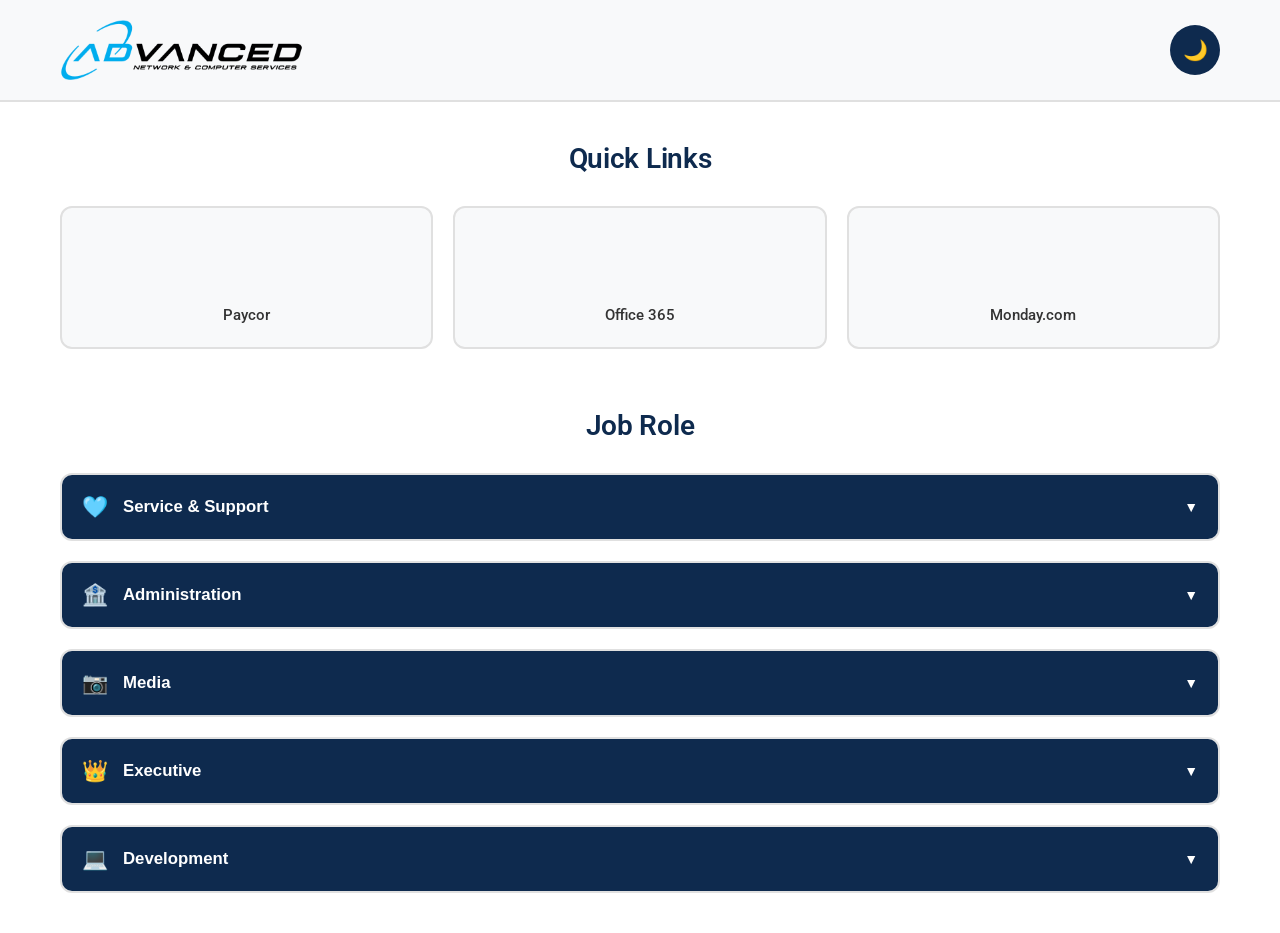
==== index.html @ eda74163 "Revert changes" ====
<!DOCTYPE html>
<html lang="en">
<head>
    <meta charset="UTF-8">
    <meta name="viewport" content="width=device-width, initial-scale=1.0">
    <title>Internal Navigation Page</title>
    <link rel="icon" type="image/png" href="ADHalo-250px.png">
    <link rel="stylesheet" href="style.css">
</head>
<body>
    <header class="header">
        <div class="container">
            <div class="header-content">
                <div class="logo-container">
                    <img id="mainLogo" src="ancs-logo-blacktext.png" alt="Advanced Network & Computer Services" class="main-logo">
                </div>
                <button class="theme-toggle" aria-label="Toggle dark/light mode">
                    <span class="theme-icon">🌙</span>
                </button>
            </div>
        </div>
    </header>

    <main class="main">
        <div class="container">
            <!-- Quick Links Section -->
            <section class="quick-links">
                <h2>Quick Links</h2>
                <div class="quick-links-grid">
                    <a href="https://hcm.paycor.com/portal/" target="_blank" class="quick-link-card">
                        <div class="quick-link-logo-container">
                            <img src="https://cdn.brandfetch.io/id67ccOnIl/theme/dark/symbol.svg?c=1bxid64Mup7aczewSAYMX&t=1671432316506" alt="Paycor Logo" class="quick-link-logo" onerror="this.style.display='none'">
                        </div>
                        <span class="quick-link-text">Paycor</span>
                    </a>
                    <a href="https://m365.cloud.microsoft/" target="_blank" class="quick-link-card">
                        <div class="quick-link-logo-container">
                            <img src="https://cdn.brandfetch.io/idEzoI2jXq/theme/dark/symbol.svg?c=1bxid64Mup7aczewSAYMX&t=1741363634296" alt="Office 365 Logo" class="quick-link-logo" onerror="this.style.display='none'">
                        </div>
                        <span class="quick-link-text">Office 365</span>
                    </a>
                    <a href="https://advncs-team.monday.com/overviews/33391818" target="_blank" class="quick-link-card">
                        <div class="quick-link-logo-container">
                            <img src="https://cdn.brandfetch.io/idHFUcTb1F/theme/dark/symbol.svg?c=1bxid64Mup7aczewSAYMX&t=1700068256688" alt="Monday.com Logo" class="quick-link-logo" onerror="this.style.display='none'">
                        </div>
                        <span class="quick-link-text">Monday.com</span>
                    </a>
                </div>
            </section>

            <!-- Job Roles Section -->
            <section class="job-roles">
                <h2>Job Role</h2>
                <div class="job-roles-grid">
                    <!-- Service & Support -->
                    <div class="job-role-card">
                        <button class="job-role-header" data-role="service-support">
                            <div class="header-left">
                                <span class="role-icon">🩵️</span>
                                <span class="role-title">Service & Support</span>
                            </div>
                            <span class="expand-icon">▼</span>
                        </button>
                        <div class="job-role-content" id="service-support">
                            <ul class="role-items">
                                <li>Service & Support Workspace</li>
                                <li><a href="https://ww5.autotask.net/AutotaskOnyx/LandingPage" target="_blank">Autotask PSA</a></li>
                                <li><a href="https://advanced-network-computer-services-inc.itglue.com/" target="_blank">IT Glue</a></li>
                            </ul>
                            <div class="subsection">
                                <h4 class="subsection-title">Project Management</h4>
                                <ul class="role-items">
                                    <li>Project Management Workspace</li>
                                </ul>
                            </div>
                            <div class="subsection">
                                <h4 class="subsection-title">Help Desk</h4>
                                <ul class="role-items">
                                    <li>Help Desk Workspace</li>
                                    <li>Datto RMM</li>
                                    <li><a href="https://zinfandel.rmm.datto.com" target="_blank">Datto RMM</a></li>
                                </ul>
                            </div>
                            <div class="subsection">
                                <h4 class="subsection-title">Engineering</h4>
                                <ul class="role-items">
                                    <li>Engineering Workspace</li>
                                </ul>
                            </div>
                            <div class="subsection">
                                <h4 class="subsection-title">Network Operations Center</h4>
                                <ul class="role-items">
                                    <li>PRTG</li>
                                    <li>Cisco AMP</li>
                                    <li>Cisco Umbrella</li>
                                    <li>Datto Unified Continuity</li>
                                </ul>
                            </div>
                        </div>
                    </div>

                    <!-- Administration -->
                    <div class="job-role-card">
                        <button class="job-role-header" data-role="administration">
                            <div class="header-left">
                                <span class="role-icon">🏦️</span>
                                <span class="role-title">Administration</span>
                            </div>
                            <span class="expand-icon">▼</span>
                        </button>
                        <div class="job-role-content" id="administration">
                            <ul class="role-items">
                                <li>Administration Workspace</li>
                            </ul>
                            <div class="subsection">
                                <h4 class="subsection-title">Finance</h4>
                                <ul class="role-items">
                                    <li>Finance Workspace</li>
                                </ul>
                            </div>
                            <div class="subsection">
                                <h4 class="subsection-title">Maintenance</h4>
                                <ul class="role-items">
                                    <li>Maintenance Workspace</li>
                                </ul>
                            </div>
                        </div>
                    </div>

                    <!-- Media -->
                    <div class="job-role-card">
                        <button class="job-role-header" data-role="media">
                            <div class="header-left">
                                <span class="role-icon">📷️</span>
                                <span class="role-title">Media</span>
                            </div>
                            <span class="expand-icon">▼</span>
                        </button>
                        <div class="job-role-content" id="media">
                            <ul class="role-items">
                                <li>Media Workspace</li>
                            </ul>
                        </div>
                    </div>

                    <!-- Executive -->
                    <div class="job-role-card">
                        <button class="job-role-header" data-role="executive">
                            <div class="header-left">
                                <span class="role-icon">👑</span>
                                <span class="role-title">Executive</span>
                            </div>
                            <span class="expand-icon">▼</span>
                        </button>
                        <div class="job-role-content" id="executive">
                            <ul class="role-items">
                                <li>Executive Workspace</li>
                            </ul>
                        </div>
                    </div>

                    <!-- Development -->
                    <div class="job-role-card">
                        <button class="job-role-header" data-role="development">
                            <div class="header-left">
                                <span class="role-icon">💻</span>
                                <span class="role-title">Development</span>
                            </div>
                            <span class="expand-icon">▼</span>
                        </button>
                        <div class="job-role-content" id="development">
                            <ul class="role-items">
                                <li>Development Workspace</li>
                            </ul>
                        </div>
                    </div>
                </div>
            </section>
        </div>
    </main>

    <script src="app.js"></script>
</body>
</html>
---- style.css ----
@import url('https://fonts.googleapis.com/css2?family=Roboto:wght@400;700&display=swap');
:root {
  /* Primitive Color Tokens */
  --color-white: rgba(255, 255, 255, 1);
  --color-black: rgba(0, 0, 0, 1);
  --color-cream-50: rgba(252, 252, 249, 1);
  --color-cream-100: rgba(255, 255, 253, 1);
  --color-gray-200: rgba(245, 245, 245, 1);
  --color-gray-300: rgba(167, 169, 169, 1);
  --color-gray-400: rgba(119, 124, 124, 1);
  --color-slate-500: rgba(98, 108, 113, 1);
  --color-brown-600: rgba(94, 82, 64, 1);
  --color-charcoal-700: rgba(31, 33, 33, 1);
  --color-charcoal-800: rgba(38, 40, 40, 1);
  --color-slate-900: rgba(19, 52, 59, 1);
  --color-teal-300: rgba(50, 184, 198, 1);
  --color-teal-400: rgba(45, 166, 178, 1);
  --color-teal-500: rgba(33, 128, 141, 1);
  --color-teal-600: rgba(29, 116, 128, 1);
  --color-teal-700: rgba(26, 104, 115, 1);
  --color-teal-800: rgba(41, 150, 161, 1);
  --color-red-400: rgba(255, 84, 89, 1);
  --color-red-500: rgba(192, 21, 47, 1);
  --color-orange-400: rgba(230, 129, 97, 1);
  --color-orange-500: rgba(168, 75, 47, 1);

  /* RGB versions for opacity control */
  --color-brown-600-rgb: 94, 82, 64;
  --color-teal-500-rgb: 33, 128, 141;
  --color-slate-900-rgb: 19, 52, 59;
  --color-slate-500-rgb: 98, 108, 113;
  --color-red-500-rgb: 192, 21, 47;
  --color-red-400-rgb: 255, 84, 89;
  --color-orange-500-rgb: 168, 75, 47;
  --color-orange-400-rgb: 230, 129, 97;

  /* Background color tokens (Light Mode) */
  --color-bg-1: rgba(59, 130, 246, 0.08); /* Light blue */
  --color-bg-2: rgba(245, 158, 11, 0.08); /* Light yellow */
  --color-bg-3: rgba(34, 197, 94, 0.08); /* Light green */
  --color-bg-4: rgba(239, 68, 68, 0.08); /* Light red */
  --color-bg-5: rgba(147, 51, 234, 0.08); /* Light purple */
  --color-bg-6: rgba(249, 115, 22, 0.08); /* Light orange */
  --color-bg-7: rgba(236, 72, 153, 0.08); /* Light pink */
  --color-bg-8: rgba(6, 182, 212, 0.08); /* Light cyan */

  /* Semantic Color Tokens (Light Mode) */
  --color-background: var(--color-cream-50);
  --color-surface: var(--color-cream-100);
  --color-text: var(--color-slate-900);
  --color-text-secondary: var(--color-slate-500);
  --color-primary: var(--color-teal-500);
  --color-primary-hover: var(--color-teal-600);
  --color-primary-active: var(--color-teal-700);
  --color-secondary: rgba(var(--color-brown-600-rgb), 0.12);
  --color-secondary-hover: rgba(var(--color-brown-600-rgb), 0.2);
  --color-secondary-active: rgba(var(--color-brown-600-rgb), 0.25);
  --color-border: rgba(var(--color-brown-600-rgb), 0.2);
  --color-btn-primary-text: var(--color-cream-50);
  --color-card-border: rgba(var(--color-brown-600-rgb), 0.12);
  --color-card-border-inner: rgba(var(--color-brown-600-rgb), 0.12);
  --color-error: var(--color-red-500);
  --color-success: var(--color-teal-500);
  --color-warning: var(--color-orange-500);
  --color-info: var(--color-slate-500);
  --color-focus-ring: rgba(var(--color-teal-500-rgb), 0.4);
  --color-select-caret: rgba(var(--color-slate-900-rgb), 0.8);

  /* Common style patterns */
  --focus-ring: 0 0 0 3px var(--color-focus-ring);
  --focus-outline: 2px solid var(--color-primary);
  --status-bg-opacity: 0.15;
  --status-border-opacity: 0.25;
  --select-caret-light: url("data:image/svg+xml,%3Csvg xmlns='http://www.w3.org/2000/svg' width='16' height='16' viewBox='0 0 24 24' fill='none' stroke='%23134252' stroke-width='2' stroke-linecap='round' stroke-linejoin='round'%3E%3Cpolyline points='6 9 12 15 18 9'%3E%3C/polyline%3E%3C/svg%3E");
  --select-caret-dark: url("data:image/svg+xml,%3Csvg xmlns='http://www.w3.org/2000/svg' width='16' height='16' viewBox='0 0 24 24' fill='none' stroke='%23f5f5f5' stroke-width='2' stroke-linecap='round' stroke-linejoin='round'%3E%3Cpolyline points='6 9 12 15 18 9'%3E%3C/polyline%3E%3C/svg%3E");

  /* RGB versions for opacity control */
  --color-success-rgb: 33, 128, 141;
  --color-error-rgb: 192, 21, 47;
  --color-warning-rgb: 168, 75, 47;
  --color-info-rgb: 98, 108, 113;

  /* Typography */
  --font-family-base: "Roboto", "Geist", "Inter", -apple-system,
    BlinkMacSystemFont, "Segoe UI", Roboto, sans-serif;
  --font-family-mono: "Berkeley Mono", ui-monospace, SFMono-Regular, Menlo,
    Monaco, Consolas, monospace;
  --font-size-xs: 11px;
  --font-size-sm: 12px;
  --font-size-base: 14px;
  --font-size-md: 14px;
  --font-size-lg: 16px;
  --font-size-xl: 18px;
  --font-size-2xl: 20px;
  --font-size-3xl: 24px;
  --font-size-4xl: 30px;
  --font-weight-normal: 400;
  --font-weight-medium: 500;
  --font-weight-semibold: 550;
  --font-weight-bold: 600;
  --line-height-tight: 1.2;
  --line-height-normal: 1.5;
  --letter-spacing-tight: -0.01em;

  /* Spacing */
  --space-0: 0;
  --space-1: 1px;
  --space-2: 2px;
  --space-4: 4px;
  --space-6: 6px;
  --space-8: 8px;
  --space-10: 10px;
  --space-12: 12px;
  --space-16: 16px;
  --space-20: 20px;
  --space-24: 24px;
  --space-32: 32px;

  /* Border Radius */
  --radius-sm: 6px;
  --radius-base: 8px;
  --radius-md: 10px;
  --radius-lg: 12px;
  --radius-full: 9999px;

  /* Shadows */
  --shadow-xs: 0 1px 2px rgba(0, 0, 0, 0.02);
  --shadow-sm: 0 1px 3px rgba(0, 0, 0, 0.04), 0 1px 2px rgba(0, 0, 0, 0.02);
  --shadow-md: 0 4px 6px -1px rgba(0, 0, 0, 0.04),
    0 2px 4px -1px rgba(0, 0, 0, 0.02);
  --shadow-lg: 0 10px 15px -3px rgba(0, 0, 0, 0.04),
    0 4px 6px -2px rgba(0, 0, 0, 0.02);
  --shadow-inset-sm: inset 0 1px 0 rgba(255, 255, 255, 0.15),
    inset 0 -1px 0 rgba(0, 0, 0, 0.03);

  /* Animation */
  --duration-fast: 150ms;
  --duration-normal: 250ms;
  --ease-standard: cubic-bezier(0.16, 1, 0.3, 1);

  /* Layout */
  --container-sm: 640px;
  --container-md: 768px;
  --container-lg: 1024px;
  --container-xl: 1280px;
}

/* Dark mode colors */
@media (prefers-color-scheme: dark) {
  :root {
    /* RGB versions for opacity control (Dark Mode) */
    --color-gray-400-rgb: 119, 124, 124;
    --color-teal-300-rgb: 50, 184, 198;
    --color-gray-300-rgb: 167, 169, 169;
    --color-gray-200-rgb: 245, 245, 245;

    /* Background color tokens (Dark Mode) */
    --color-bg-1: rgba(29, 78, 216, 0.15); /* Dark blue */
    --color-bg-2: rgba(180, 83, 9, 0.15); /* Dark yellow */
    --color-bg-3: rgba(21, 128, 61, 0.15); /* Dark green */
    --color-bg-4: rgba(185, 28, 28, 0.15); /* Dark red */
    --color-bg-5: rgba(107, 33, 168, 0.15); /* Dark purple */
    --color-bg-6: rgba(194, 65, 12, 0.15); /* Dark orange */
    --color-bg-7: rgba(190, 24, 93, 0.15); /* Dark pink */
    --color-bg-8: rgba(8, 145, 178, 0.15); /* Dark cyan */

    /* Semantic Color Tokens (Dark Mode) */
    --color-background: var(--color-charcoal-700);
    --color-surface: var(--color-charcoal-800);
    --color-text: var(--color-gray-200);
    --color-text-secondary: rgba(var(--color-gray-300-rgb), 0.7);
    --color-primary: var(--color-teal-300);
    --color-primary-hover: var(--color-teal-400);
    --color-primary-active: var(--color-teal-800);
    --color-secondary: rgba(var(--color-gray-400-rgb), 0.15);
    --color-secondary-hover: rgba(var(--color-gray-400-rgb), 0.25);
    --color-secondary-active: rgba(var(--color-gray-400-rgb), 0.3);
    --color-border: rgba(var(--color-gray-400-rgb), 0.3);
    --color-error: var(--color-red-400);
    --color-success: var(--color-teal-300);
    --color-warning: var(--color-orange-400);
    --color-info: var(--color-gray-300);
    --color-focus-ring: rgba(var(--color-teal-300-rgb), 0.4);
    --color-btn-primary-text: var(--color-slate-900);
    --color-card-border: rgba(var(--color-gray-400-rgb), 0.2);
    --color-card-border-inner: rgba(var(--color-gray-400-rgb), 0.15);
    --shadow-inset-sm: inset 0 1px 0 rgba(255, 255, 255, 0.1),
      inset 0 -1px 0 rgba(0, 0, 0, 0.15);
    --button-border-secondary: rgba(var(--color-gray-400-rgb), 0.2);
    --color-border-secondary: rgba(var(--color-gray-400-rgb), 0.2);
    --color-select-caret: rgba(var(--color-gray-200-rgb), 0.8);

    /* Common style patterns - updated for dark mode */
    --focus-ring: 0 0 0 3px var(--color-focus-ring);
    --focus-outline: 2px solid var(--color-primary);
    --status-bg-opacity: 0.15;
    --status-border-opacity: 0.25;
    --select-caret-light: url("data:image/svg+xml,%3Csvg xmlns='http://www.w3.org/2000/svg' width='16' height='16' viewBox='0 0 24 24' fill='none' stroke='%23134252' stroke-width='2' stroke-linecap='round' stroke-linejoin='round'%3E%3Cpolyline points='6 9 12 15 18 9'%3E%3C/polyline%3E%3C/svg%3E");
    --select-caret-dark: url("data:image/svg+xml,%3Csvg xmlns='http://www.w3.org/2000/svg' width='16' height='16' viewBox='0 0 24 24' fill='none' stroke='%23f5f5f5' stroke-width='2' stroke-linecap='round' stroke-linejoin='round'%3E%3Cpolyline points='6 9 12 15 18 9'%3E%3C/polyline%3E%3C/svg%3E");

    /* RGB versions for dark mode */
    --color-success-rgb: var(--color-teal-300-rgb);
    --color-error-rgb: var(--color-red-400-rgb);
    --color-warning-rgb: var(--color-orange-400-rgb);
    --color-info-rgb: var(--color-gray-300-rgb);
  }
}

/* Data attribute for manual theme switching */
[data-color-scheme="dark"] {
  /* RGB versions for opacity control (dark mode) */
  --color-gray-400-rgb: 119, 124, 124;
  --color-teal-300-rgb: 50, 184, 198;
  --color-gray-300-rgb: 167, 169, 169;
  --color-gray-200-rgb: 245, 245, 245;

  /* Colorful background palette - Dark Mode */
  --color-bg-1: rgba(29, 78, 216, 0.15); /* Dark blue */
  --color-bg-2: rgba(180, 83, 9, 0.15); /* Dark yellow */
  --color-bg-3: rgba(21, 128, 61, 0.15); /* Dark green */
  --color-bg-4: rgba(185, 28, 28, 0.15); /* Dark red */
  --color-bg-5: rgba(107, 33, 168, 0.15); /* Dark purple */
  --color-bg-6: rgba(194, 65, 12, 0.15); /* Dark orange */
  --color-bg-7: rgba(190, 24, 93, 0.15); /* Dark pink */
  --color-bg-8: rgba(8, 145, 178, 0.15); /* Dark cyan */

  /* Semantic Color Tokens (Dark Mode) */
  --color-background: var(--color-charcoal-700);
  --color-surface: var(--color-charcoal-800);
  --color-text: var(--color-gray-200);
  --color-text-secondary: rgba(var(--color-gray-300-rgb), 0.7);
  --color-primary: var(--color-teal-300);
  --color-primary-hover: var(--color-teal-400);
  --color-primary-active: var(--color-teal-800);
  --color-secondary: rgba(var(--color-gray-400-rgb), 0.15);
  --color-secondary-hover: rgba(var(--color-gray-400-rgb), 0.25);
  --color-secondary-active: rgba(var(--color-gray-400-rgb), 0.3);
  --color-border: rgba(var(--color-gray-400-rgb), 0.3);
  --color-error: var(--color-red-400);
  --color-success: var(--color-teal-300);
  --color-warning: var(--color-orange-400);
  --color-info: var(--color-gray-300);
  --color-focus-ring: rgba(var(--color-teal-300-rgb), 0.4);
  --color-btn-primary-text: var(--color-slate-900);
  --color-card-border: rgba(var(--color-gray-400-rgb), 0.15);
  --color-card-border-inner: rgba(var(--color-gray-400-rgb), 0.15);
  --shadow-inset-sm: inset 0 1px 0 rgba(255, 255, 255, 0.1),
    inset 0 -1px 0 rgba(0, 0, 0, 0.15);
  --color-border-secondary: rgba(var(--color-gray-400-rgb), 0.2);
  --color-select-caret: rgba(var(--color-gray-200-rgb), 0.8);

  /* Common style patterns - updated for dark mode */
  --focus-ring: 0 0 0 3px var(--color-focus-ring);
  --focus-outline: 2px solid var(--color-primary);
  --status-bg-opacity: 0.15;
  --status-border-opacity: 0.25;
  --select-caret-light: url("data:image/svg+xml,%3Csvg xmlns='http://www.w3.org/2000/svg' width='16' height='16' viewBox='0 0 24 24' fill='none' stroke='%23134252' stroke-width='2' stroke-linecap='round' stroke-linejoin='round'%3E%3Cpolyline points='6 9 12 15 18 9'%3E%3C/polyline%3E%3C/svg%3E");
  --select-caret-dark: url("data:image/svg+xml,%3Csvg xmlns='http://www.w3.org/2000/svg' width='16' height='16' viewBox='0 0 24 24' fill='none' stroke='%23f5f5f5' stroke-width='2' stroke-linecap='round' stroke-linejoin='round'%3E%3Cpolyline points='6 9 12 15 18 9'%3E%3C/polyline%3E%3C/svg%3E");

  /* RGB versions for dark mode */
  --color-success-rgb: var(--color-teal-300-rgb);
  --color-error-rgb: var(--color-red-400-rgb);
  --color-warning-rgb: var(--color-orange-400-rgb);
  --color-info-rgb: var(--color-gray-300-rgb);
}

[data-color-scheme="light"] {
  /* RGB versions for opacity control (light mode) */
  --color-brown-600-rgb: 94, 82, 64;
  --color-teal-500-rgb: 33, 128, 141;
  --color-slate-900-rgb: 19, 52, 59;

  /* Semantic Color Tokens (Light Mode) */
  --color-background: var(--color-cream-50);
  --color-surface: var(--color-cream-100);
  --color-text: var(--color-slate-900);
  --color-text-secondary: var(--color-slate-500);
  --color-primary: var(--color-teal-500);
  --color-primary-hover: var(--color-teal-600);
  --color-primary-active: var(--color-teal-700);
  --color-secondary: rgba(var(--color-brown-600-rgb), 0.12);
  --color-secondary-hover: rgba(var(--color-brown-600-rgb), 0.2);
  --color-secondary-active: rgba(var(--color-brown-600-rgb), 0.25);
  --color-border: rgba(var(--color-brown-600-rgb), 0.2);
  --color-btn-primary-text: var(--color-cream-50);
  --color-card-border: rgba(var(--color-brown-600-rgb), 0.12);
  --color-card-border-inner: rgba(var(--color-brown-600-rgb), 0.12);
  --color-error: var(--color-red-500);
  --color-success: var(--color-teal-500);
  --color-warning: var(--color-orange-500);
  --color-info: var(--color-slate-500);
  --color-focus-ring: rgba(var(--color-teal-500-rgb), 0.4);

  /* RGB versions for light mode */
  --color-success-rgb: var(--color-teal-500-rgb);
  --color-error-rgb: var(--color-red-500-rgb);
  --color-warning-rgb: var(--color-orange-500-rgb);
  --color-info-rgb: var(--color-slate-500-rgb);
}

/* Base styles */
html {
  font-size: var(--font-size-base);
  font-family: var(--font-family-base);
  line-height: var(--line-height-normal);
  color: var(--color-text);
  background-color: var(--color-background);
  -webkit-font-smoothing: antialiased;
  box-sizing: border-box;
}

body {
  margin: 0;
  padding: 0;
}

*,
*::before,
*::after {
  box-sizing: inherit;
}

/* Typography */
h1,
h2,
h3,
h4,
h5,
h6 {
  margin: 0;
  font-weight: var(--font-weight-semibold);
  line-height: var(--line-height-tight);
  color: var(--color-text);
  letter-spacing: var(--letter-spacing-tight);
}

h1 {
  font-size: var(--font-size-4xl);
}
h2 {
  font-size: var(--font-size-3xl);
}
h3 {
  font-size: var(--font-size-2xl);
}
h4 {
  font-size: var(--font-size-xl);
}
h5 {
  font-size: var(--font-size-lg);
}
h6 {
  font-size: var(--font-size-md);
}

p {
  margin: 0 0 var(--space-16) 0;
}

a {
  color: var(--color-primary);
  text-decoration: none;
  transition: color var(--duration-fast) var(--ease-standard);
}

a:hover {
  color: var(--color-primary-hover);
}

code,
pre {
  font-family: var(--font-family-mono);
  font-size: calc(var(--font-size-base) * 0.95);
  background-color: var(--color-secondary);
  border-radius: var(--radius-sm);
}

code {
  padding: var(--space-1) var(--space-4);
}

pre {
  padding: var(--space-16);
  margin: var(--space-16) 0;
  overflow: auto;
  border: 1px solid var(--color-border);
}

pre code {
  background: none;
  padding: 0;
}

/* Buttons */
.btn {
  display: inline-flex;
  align-items: center;
  justify-content: center;
  padding: var(--space-8) var(--space-16);
  border-radius: var(--radius-base);
  font-size: var(--font-size-base);
  font-weight: 500;
  line-height: 1.5;
  cursor: pointer;
  transition: all var(--duration-normal) var(--ease-standard);
  border: none;
  text-decoration: none;
  position: relative;
}

.btn:focus-visible {
  outline: none;
  box-shadow: var(--focus-ring);
}

.btn--primary {
  background: var(--color-primary);
  color: var(--color-btn-primary-text);
}

.btn--primary:hover {
  background: var(--color-primary-hover);
}

.btn--primary:active {
  background: var(--color-primary-active);
}

.btn--secondary {
  background: var(--color-secondary);
  color: var(--color-text);
}

.btn--secondary:hover {
  background: var(--color-secondary-hover);
}

.btn--secondary:active {
  background: var(--color-secondary-active);
}

.btn--outline {
  background: transparent;
  border: 1px solid var(--color-border);
  color: var(--color-text);
}

.btn--outline:hover {
  background: var(--color-secondary);
}

.btn--sm {
  padding: var(--space-4) var(--space-12);
  font-size: var(--font-size-sm);
  border-radius: var(--radius-sm);
}

.btn--lg {
  padding: var(--space-10) var(--space-20);
  font-size: var(--font-size-lg);
  border-radius: var(--radius-md);
}

.btn--full-width {
  width: 100%;
}

.btn:disabled {
  opacity: 0.5;
  cursor: not-allowed;
}

/* Form elements */
.form-control {
  display: block;
  width: 100%;
  padding: var(--space-8) var(--space-12);
  font-size: var(--font-size-md);
  line-height: 1.5;
  color: var(--color-text);
  background-color: var(--color-surface);
  border: 1px solid var(--color-border);
  border-radius: var(--radius-base);
  transition: border-color var(--duration-fast) var(--ease-standard),
    box-shadow var(--duration-fast) var(--ease-standard);
}

textarea.form-control {
  font-family: var(--font-family-base);
  font-size: var(--font-size-base);
}

select.form-control {
  padding: var(--space-8) var(--space-12);
  -webkit-appearance: none;
  -moz-appearance: none;
  appearance: none;
  background-image: var(--select-caret-light);
  background-repeat: no-repeat;
  background-position: right var(--space-12) center;
  background-size: 16px;
  padding-right: var(--space-32);
}

/* Add a dark mode specific caret */
@media (prefers-color-scheme: dark) {
  select.form-control {
    background-image: var(--select-caret-dark);
  }
}

/* Also handle data-color-scheme */
[data-color-scheme="dark"] select.form-control {
  background-image: var(--select-caret-dark);
}

[data-color-scheme="light"] select.form-control {
  background-image: var(--select-caret-light);
}

.form-control:focus {
  border-color: var(--color-primary);
  outline: var(--focus-outline);
}

.form-label {
  display: block;
  margin-bottom: var(--space-8);
  font-weight: var(--font-weight-medium);
  font-size: var(--font-size-sm);
}

.form-group {
  margin-bottom: var(--space-16);
}

/* Card component */
.card {
  background-color: var(--color-surface);
  border-radius: var(--radius-lg);
  border: 1px solid var(--color-card-border);
  box-shadow: var(--shadow-sm);
  overflow: hidden;
  transition: box-shadow var(--duration-normal) var(--ease-standard);
}

.card:hover {
  box-shadow: var(--shadow-md);
}

.card__body {
  padding: var(--space-16);
}

.card__header,
.card__footer {
  padding: var(--space-16);
  border-bottom: 1px solid var(--color-card-border-inner);
}

/* Status indicators - simplified with CSS variables */
.status {
  display: inline-flex;
  align-items: center;
  padding: var(--space-6) var(--space-12);
  border-radius: var(--radius-full);
  font-weight: var(--font-weight-medium);
  font-size: var(--font-size-sm);
}

.status--success {
  background-color: rgba(
    var(--color-success-rgb, 33, 128, 141),
    var(--status-bg-opacity)
  );
  color: var(--color-success);
  border: 1px solid
    rgba(var(--color-success-rgb, 33, 128, 141), var(--status-border-opacity));
}

.status--error {
  background-color: rgba(
    var(--color-error-rgb, 192, 21, 47),
    var(--status-bg-opacity)
  );
  color: var(--color-error);
  border: 1px solid
    rgba(var(--color-error-rgb, 192, 21, 47), var(--status-border-opacity));
}

.status--warning {
  background-color: rgba(
    var(--color-warning-rgb, 168, 75, 47),
    var(--status-bg-opacity)
  );
  color: var(--color-warning);
  border: 1px solid
    rgba(var(--color-warning-rgb, 168, 75, 47), var(--status-border-opacity));
}

.status--info {
  background-color: rgba(
    var(--color-info-rgb, 98, 108, 113),
    var(--status-bg-opacity)
  );
  color: var(--color-info);
  border: 1px solid
    rgba(var(--color-info-rgb, 98, 108, 113), var(--status-border-opacity));
}

/* Container layout */
.container {
  width: 100%;
  margin-right: auto;
  margin-left: auto;
  padding-right: var(--space-16);
  padding-left: var(--space-16);
}

@media (min-width: 640px) {
  .container {
    max-width: var(--container-sm);
  }
}
@media (min-width: 768px) {
  .container {
    max-width: var(--container-md);
  }
}
@media (min-width: 1024px) {
  .container {
    max-width: var(--container-lg);
  }
}
@media (min-width: 1280px) {
  .container {
    max-width: var(--container-xl);
  }
}

/* Utility classes */
.flex {
  display: flex;
}
.flex-col {
  flex-direction: column;
}
.items-center {
  align-items: center;
}
.justify-center {
  justify-content: center;
}
.justify-between {
  justify-content: space-between;
}
.gap-4 {
  gap: var(--space-4);
}
.gap-8 {
  gap: var(--space-8);
}
.gap-16 {
  gap: var(--space-16);
}

.m-0 {
  margin: 0;
}
.mt-8 {
  margin-top: var(--space-8);
}
.mb-8 {
  margin-bottom: var(--space-8);
}
.mx-8 {
  margin-left: var(--space-8);
  margin-right: var(--space-8);
}
.my-8 {
  margin-top: var(--space-8);
  margin-bottom: var(--space-8);
}

.p-0 {
  padding: 0;
}
.py-8 {
  padding-top: var(--space-8);
  padding-bottom: var(--space-8);
}
.px-8 {
  padding-left: var(--space-8);
  padding-right: var(--space-8);
}
.py-16 {
  padding-top: var(--space-16);
  padding-bottom: var(--space-16);
}
.px-16 {
  padding-left: var(--space-16);
  padding-right: var(--space-16);
}

.block {
  display: block;
}
.hidden {
  display: none;
}

/* Accessibility */
.sr-only {
  position: absolute;
  width: 1px;
  height: 1px;
  padding: 0;
  margin: -1px;
  overflow: hidden;
  clip: rect(0, 0, 0, 0);
  white-space: nowrap;
  border-width: 0;
}

:focus-visible {
  outline: var(--focus-outline);
  outline-offset: 2px;
}

/* Dark mode specifics */
[data-color-scheme="dark"] .btn--outline {
  border: 1px solid var(--color-border-secondary);
}

/* Custom CSS Variables for ANCS */
:root {
  --ancs-dark: #0e2a4e;
  --ancs-light: #00aeef;
  --ancs-bg-light: #ffffff;
  --ancs-bg-dark: #1a1a1a;
  --ancs-text-light: #333333;
  --ancs-text-dark: #ffffff;
  --ancs-card-bg-light: #f8f9fa;
  --ancs-card-bg-dark: #2d2d2d;
  --ancs-border-light: #e0e0e0;
  --ancs-border-dark: #404040;
}

/* Light mode (default) */
body {
  --bg-color: var(--ancs-bg-light);
  --text-color: var(--ancs-text-light);
  --card-bg: var(--ancs-card-bg-light);
  --border-color: var(--ancs-border-light);
  --primary-color: var(--ancs-dark);
  --secondary-color: var(--ancs-light);
}

/* Dark mode */
[data-theme="dark"] {
  --bg-color: var(--ancs-bg-dark);
  --text-color: var(--ancs-text-dark);
  --card-bg: var(--ancs-card-bg-dark);
  --border-color: var(--ancs-border-dark);
  --primary-color: var(--ancs-light);
  --secondary-color: var(--ancs-dark);
}

* {
  margin: 0;
  padding: 0;
  box-sizing: border-box;
}

body {
  font-family: var(--font-family-base);
  background-color: var(--bg-color);
  color: var(--text-color);
  line-height: 1.6;
  transition: background-color 0.3s ease, color 0.3s ease;
}

.container {
  max-width: 1200px;
  margin: 0 auto;
  padding: 0 20px;
}

/* Header Styles */
.header {
  background-color: var(--card-bg);
  border-bottom: 2px solid var(--border-color);
  padding: 20px 0;
  transition: background-color 0.3s ease;
}

.header-content {
  display: flex;
  justify-content: space-between;
  align-items: center;
}

.logo-container {
  flex: 1;
}

.main-logo {
  height: 60px;
  width: auto;
  object-fit: contain;
  display: block;
  max-width: 100%;
}

.theme-toggle {
  background: var(--primary-color);
  border: none;
  border-radius: 50px;
  width: 50px;
  height: 50px;
  cursor: pointer;
  display: flex;
  align-items: center;
  justify-content: center;
  font-size: 20px;
  transition: all 0.3s ease;
  flex-shrink: 0;
}

.theme-toggle:hover {
  transform: scale(1.1);
  background: var(--secondary-color);
}

.theme-toggle:focus {
  outline: 2px solid var(--secondary-color);
  outline-offset: 2px;
  background: var(--primary-color);
}

.theme-toggle:active {
  transform: scale(0.95);
}

/* Main Content */
.main {
  padding: 40px 0;
}

/* Quick Links Section */
.quick-links {
  margin-bottom: 60px;
}

.quick-links h2 {
  font-size: 2rem;
  font-weight: 600;
  color: var(--primary-color);
  margin-bottom: 30px;
  text-align: center;
}

.quick-links-grid {
  display: grid;
  grid-template-columns: repeat(auto-fit, minmax(250px, 1fr));
  gap: 20px;
  margin-bottom: 20px;
}

.quick-link-card {
  background: var(--card-bg);
  border: 2px solid var(--border-color);
  border-radius: 12px;
  padding: 20px;
  text-decoration: none;
  color: var(--text-color);
  display: flex;
  flex-direction: column;
  align-items: center;
  gap: 15px;
  transition: all 0.3s ease;
  cursor: pointer;
  min-height: 140px;
}

.quick-link-card:hover {
  transform: translateY(-5px);
  box-shadow: 0 8px 25px rgba(0, 174, 239, 0.2);
  border-color: var(--secondary-color);
}

.quick-link-logo-container {
  height: 60px;
  width: 100%;
  display: flex;
  align-items: center;
  justify-content: center;
}

.quick-link-logo {
  height: 60px;
  width: auto;
  object-fit: contain;
  max-width: 100%;
}

.quick-link-text {
  font-weight: 500;
  font-size: 1.1rem;
  text-align: center;
  color: var(--text-color);
}

/* Job Roles Section */
.job-roles h2 {
  font-size: 2rem;
  font-weight: 600;
  color: var(--primary-color);
  margin-bottom: 30px;
  text-align: center;
}

.job-roles-grid {
  display: grid;
  gap: 20px;
}

.job-role-card {
  background: var(--card-bg);
  border: 2px solid var(--border-color);
  border-radius: 12px;
  overflow: hidden;
  transition: all 0.3s ease;
}

.job-role-card:hover {
  border-color: var(--secondary-color);
}

.job-role-header {
  width: 100%;
  background: var(--primary-color);
  color: white;
  border: none;
  padding: 20px;
  display: flex;
  align-items: center;
  justify-content: space-between;
  cursor: pointer;
  font-size: 1.2rem;
  font-weight: 600;
  transition: all 0.3s ease;
}

.job-role-header:hover {
  background: var(--secondary-color);
}

.job-role-header:focus {
  outline: 2px solid var(--secondary-color);
  outline-offset: -2px;
}

.header-left {
  display: flex;
  align-items: center;
}

.role-icon {
  font-size: 1.5rem;
  margin-right: 15px;
}

.role-title {
  font-size: 1.2rem;
  font-weight: 600;
}

.expand-icon {
  font-size: 1rem;
  transition: transform 0.3s ease;
}

.job-role-header.expanded .expand-icon {
  transform: rotate(180deg);
}

.job-role-content {
  max-height: 0;
  overflow: hidden;
  transition: max-height 0.3s ease;
  padding: 0 20px;
}

.job-role-content.expanded {
  max-height: 1000px;
  padding: 20px;
}

.role-items {
  list-style: none;
  margin: 0 0 15px 0;
}

.role-items li {
  padding: 8px 0;
  padding-left: 20px;
  position: relative;
  transition: color 0.3s ease;
}

.role-items li:before {
  content: "•";
  color: var(--secondary-color);
  font-weight: bold;
  position: absolute;
  left: 0;
}

.role-items li:hover {
  color: var(--secondary-color);
  cursor: pointer;
}

.subsection {
  margin: 20px 0;
  padding-left: 15px;
  border-left: 3px solid var(--secondary-color);
}

.subsection-title {
  font-size: 1.1rem;
  font-weight: 600;
  color: var(--primary-color);
  margin-bottom: 10px;
}

.subsection .role-items {
  margin-left: 15px;
}

/* Responsive Design */
@media (max-width: 768px) {
  .container {
    padding: 0 15px;
  }
  
  .main-logo {
    height: 45px;
  }
  
  .theme-toggle {
    width: 40px;
    height: 40px;
    font-size: 16px;
  }
  
  .quick-links h2,
  .job-roles h2 {
    font-size: 1.6rem;
  }
  
  .quick-links-grid {
    grid-template-columns: 1fr;
    gap: 15px;
  }
  
  .quick-link-card {
    padding: 15px;
    min-height: 120px;
  }
  
  .quick-link-logo-container {
    height: 50px;
  }
  
  .quick-link-logo {
    height: 50px;
  }
  
  .job-role-header {
    padding: 15px;
    font-size: 1.1rem;
  }
  
  .role-icon {
    font-size: 1.3rem;
    margin-right: 10px;
  }
  
  .role-title {
    font-size: 1.1rem;
  }
}

@media (max-width: 480px) {
  .header-content {
    gap: 15px;
  }
  
  .main-logo {
    height: 40px;
  }
  
  .theme-toggle {
    width: 35px;
    height: 35px;
    font-size: 14px;
  }
  
  .quick-links h2,
  .job-roles h2 {
    font-size: 1.4rem;
  }
  
  .quick-link-card {
    min-height: 100px;
  }
  
  .quick-link-logo-container {
    height: 40px;
  }
  
  .quick-link-logo {
    height: 40px;
  }
  
  .job-role-header {
    font-size: 1rem;
    padding: 12px;
  }
  
  .role-title {
    font-size: 1rem;
  }
  
  .subsection {
    padding-left: 10px;
  }
}

/* Smooth scrolling */
html {
  scroll-behavior: smooth;
}

/* Focus styles for accessibility */
button:focus,
a:focus {
  outline: 2px solid var(--secondary-color);
  outline-offset: 2px;
}

/* Print styles */
@media print {
  .theme-toggle {
    display: none;
  }
  
  .job-role-content {
    max-height: none !important;
    overflow: visible !important;
  }
}

/* Loading animation */
body.loaded {
  animation: fadeIn 0.5s ease-in;
}

@keyframes fadeIn {
  from { opacity: 0; }
  to { opacity: 1; }
}

/* Ripple effect for interactions */
.ripple {
  position: absolute;
  border-radius: 50%;
  background: rgba(0, 174, 239, 0.3);
  transform: scale(0);
  animation: ripple-animation 0.6s ease-out;
  pointer-events: none;
}

@keyframes ripple-animation {
  to {
    transform: scale(2);
    opacity: 0;
  }
}
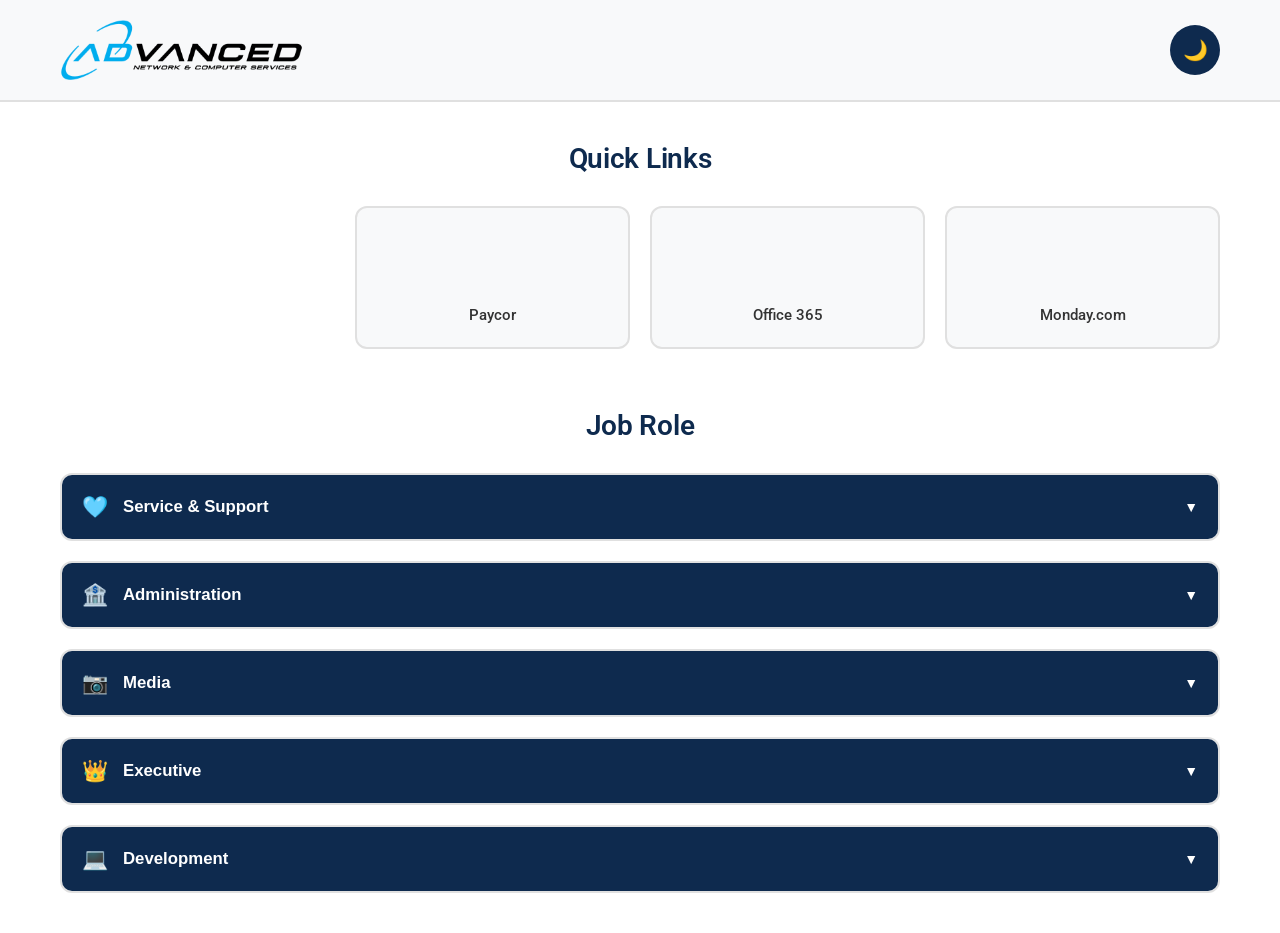
==== commit c4f92bf9: "Logo goes to website now" ====
--- a/index.html
+++ b/index.html
@@ -12,7 +12,8 @@
         <div class="container">
             <div class="header-content">
                 <div class="logo-container">
-                    <img id="mainLogo" src="ancs-logo-blacktext.png" alt="Advanced Network & Computer Services" class="main-logo">
+                    <a href="https://advncs.com" target="_blank">
+                        <img id="mainLogo" src="ancs-logo-blacktext.png" alt="Advanced Network & Computer Services" class="main-logo">
                 </div>
                 <button class="theme-toggle" aria-label="Toggle dark/light mode">
                     <span class="theme-icon">🌙</span>
@@ -63,28 +64,27 @@
                         </button>
                         <div class="job-role-content" id="service-support">
                             <ul class="role-items">
-                                <li>Service & Support Workspace</li>
+                                <li><a href="https://advncs-team.monday.com/overviews/30669769" target="_blank">Service & Support Workspace</a></li>
                                 <li><a href="https://ww5.autotask.net/AutotaskOnyx/LandingPage" target="_blank">Autotask PSA</a></li>
                                 <li><a href="https://advanced-network-computer-services-inc.itglue.com/" target="_blank">IT Glue</a></li>
                             </ul>
                             <div class="subsection">
                                 <h4 class="subsection-title">Project Management</h4>
                                 <ul class="role-items">
-                                    <li>Project Management Workspace</li>
+                                    <li><a href="https://advncs-team.monday.com/overviews/31474919" target="_blank">Project Management Workspace</a></li>
                                 </ul>
                             </div>
                             <div class="subsection">
                                 <h4 class="subsection-title">Help Desk</h4>
                                 <ul class="role-items">
-                                    <li>Help Desk Workspace</li>
-                                    <li>Datto RMM</li>
+                                    <li><a href="https://advncs-team.monday.com/overviews/31474491" target="_blank">Help Desk Workspace</a></li>
                                     <li><a href="https://zinfandel.rmm.datto.com" target="_blank">Datto RMM</a></li>
                                 </ul>
                             </div>
                             <div class="subsection">
                                 <h4 class="subsection-title">Engineering</h4>
                                 <ul class="role-items">
-                                    <li>Engineering Workspace</li>
+                                    <li><a href="https://advncs-team.monday.com/overviews/31473726" target="_blank">Engineering Workspace</a></li>
                                 </ul>
                             </div>
                             <div class="subsection">
@@ -110,18 +110,24 @@
                         </button>
                         <div class="job-role-content" id="administration">
                             <ul class="role-items">
-                                <li>Administration Workspace</li>
+                                <li><a href="https://advncs-team.monday.com/workspaces/10693391" target="_blank">Administration Workspace</a></li>
                             </ul>
                             <div class="subsection">
                                 <h4 class="subsection-title">Finance</h4>
                                 <ul class="role-items">
-                                    <li>Finance Workspace</li>
+                                    <li><a href="https://advncs-team.monday.com/overviews/30406069" target="_blank">Finance Workspace</a></li>
                                 </ul>
                             </div>
                             <div class="subsection">
                                 <h4 class="subsection-title">Maintenance</h4>
                                 <ul class="role-items">
-                                    <li>Maintenance Workspace</li>
+                                    <li><a href="https://advncs-team.monday.com/overviews/30938871" target="_blank">Maintenance Workspace</a></li>
+                                </ul>
+                            </div>
+                            <div class="subsection">
+                                <h4 class="subsection-title">Human Resources</h4>
+                                <ul class="role-items">
+                                    <li><a href="https://advncs-team.monday.com/overviews/30322507" target="_blank">Human Resources Workspace</a></li>
                                 </ul>
                             </div>
                         </div>
@@ -138,7 +144,7 @@
                         </button>
                         <div class="job-role-content" id="media">
                             <ul class="role-items">
-                                <li>Media Workspace</li>
+                                <li><a href="https://advncs-team.monday.com/overviews/31647404" target="_blank">Media Workspace</a></li>
                             </ul>
                         </div>
                     </div>
@@ -154,7 +160,7 @@
                         </button>
                         <div class="job-role-content" id="executive">
                             <ul class="role-items">
-                                <li>Executive Workspace</li>
+                                <li><a href="https://advncs-team.monday.com/overviews/31475492" target="_blank">Executive Workspace</a></li>
                             </ul>
                         </div>
                     </div>
@@ -170,7 +176,7 @@
                         </button>
                         <div class="job-role-content" id="development">
                             <ul class="role-items">
-                                <li>Development Workspace</li>
+                                <li><a href="https://advncs-team.monday.com/overviews/30214978" target="_blank">Development Workspace</a></li>
                             </ul>
                         </div>
                     </div>
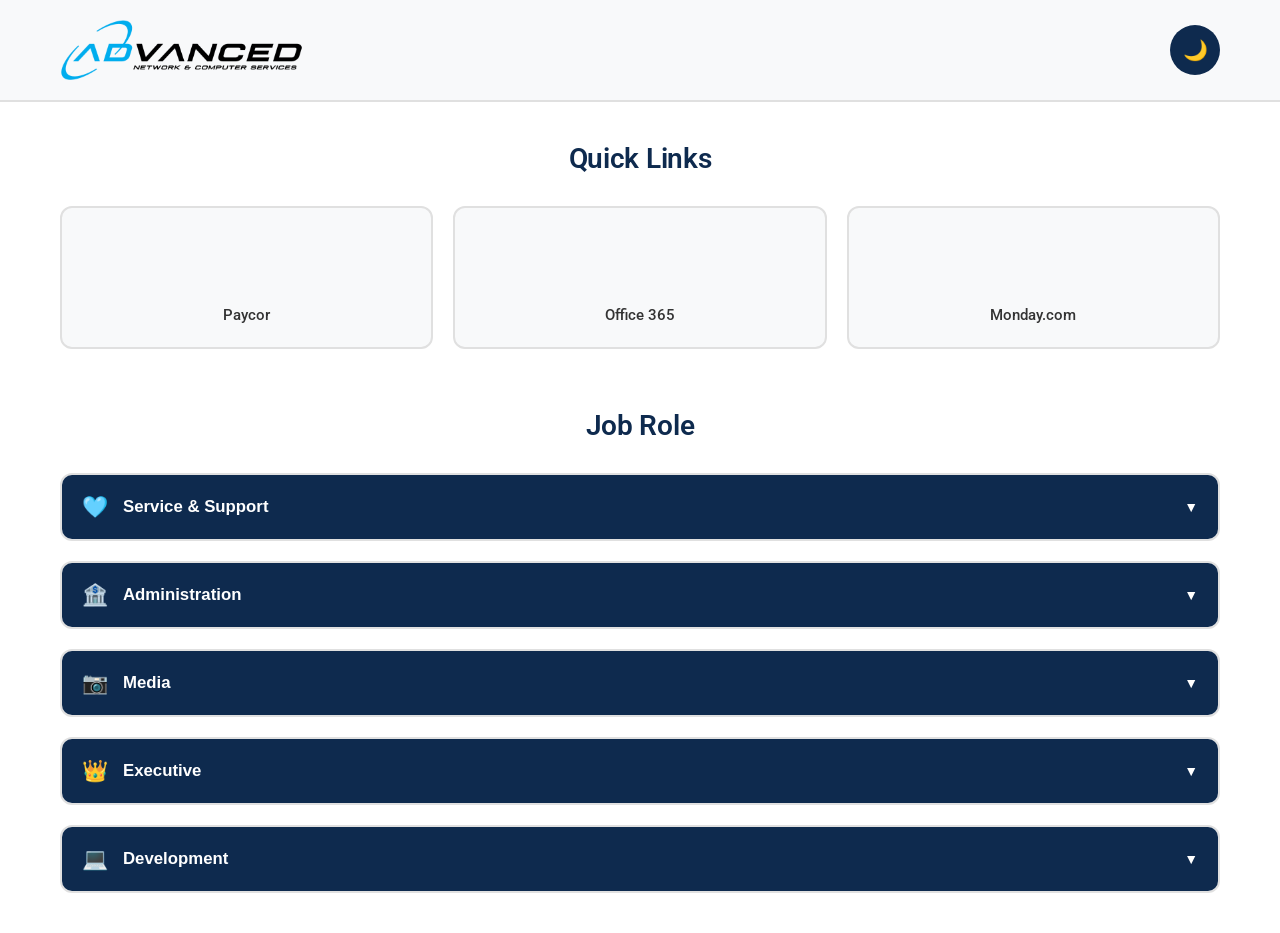
==== commit 95e4e8c1: "Nvm.." ====
--- a/index.html
+++ b/index.html
@@ -12,8 +12,7 @@
         <div class="container">
             <div class="header-content">
                 <div class="logo-container">
-                    <a href="https://advncs.com" target="_blank">
-                        <img id="mainLogo" src="ancs-logo-blacktext.png" alt="Advanced Network & Computer Services" class="main-logo">
+                    <img id="mainLogo" src="ancs-logo-blacktext.png" alt="Advanced Network & Computer Services" class="main-logo">
                 </div>
                 <button class="theme-toggle" aria-label="Toggle dark/light mode">
                     <span class="theme-icon">🌙</span>
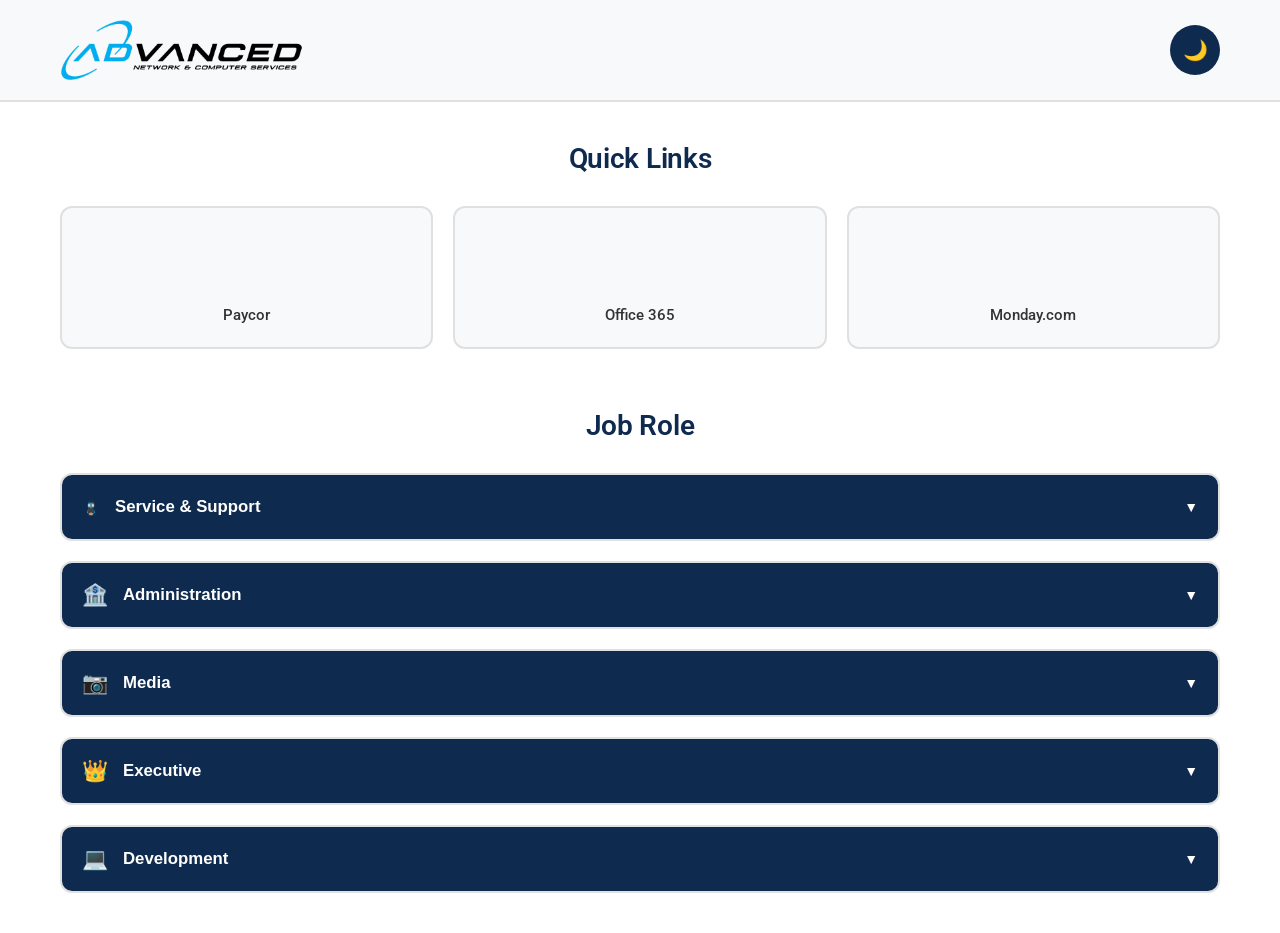
==== commit 4ff0994c: "Update index.html" ====
--- a/index.html
+++ b/index.html
@@ -56,7 +56,7 @@
                     <div class="job-role-card">
                         <button class="job-role-header" data-role="service-support">
                             <div class="header-left">
-                                <span class="role-icon">🩵️</span>
+                                <span class="role-icon"><img src="Helpdesk_Bit_Transparent.png" alt="Service & Support Icon" style="width:18px;height:18px;vertical-align:middle;"></span>
                                 <span class="role-title">Service & Support</span>
                             </div>
                             <span class="expand-icon">▼</span>
@@ -176,6 +176,18 @@
                         <div class="job-role-content" id="development">
                             <ul class="role-items">
                                 <li><a href="https://advncs-team.monday.com/overviews/30214978" target="_blank">Development Workspace</a></li>
+								<div class="subsection">
+									<h4 class="subsection-title">Databases</h4>
+									<ul class="role-items">
+										<li><a href="https://advncs-team.monday.com/boards/4192931553/" target="_blank">Service Catalog</a></li>
+										<li><a href="https://advncs-team.monday.com/boards/6038119588/" target="_blank">Best Practices & Industry Standards</a></li>
+										<li><a href="https://advncs-team.monday.com/boards/6030931873" target="_blank">Authoritative Sources</a></li>
+										<li><a href="https://advncs-team.monday.com/boards/9292716503/" target="_blank">Master Person Database</a></li>
+										<li><a href="https://advncs-team.monday.com/boards/4536104057" target="_blank">Customer List</a></li>
+										<li><a href="https://advncs-team.monday.com/boards/2102722919" target="_blank">Training</a></li>
+										<li><a href="https://advncs-team.monday.com/boards/4009637864" target="_blank">Industry Standards and Best Practices</a></li>
+									</ul>
+								</div>
                             </ul>
                         </div>
                     </div>
